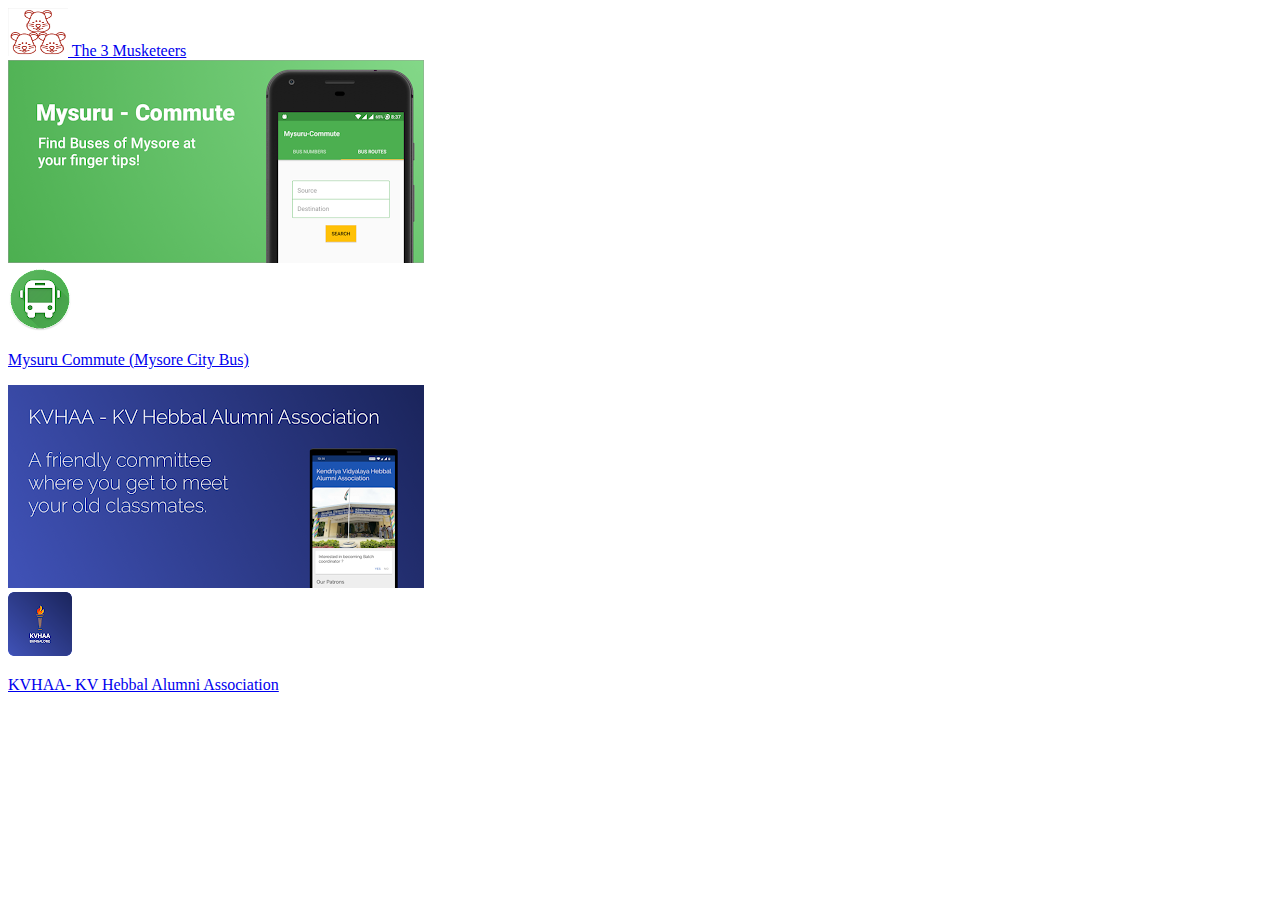
==== index.html @ 0dd7a377 "initial commit" ====
<!doctype html>
<html lang="en">
    <head>
        <!-- Required meta tags -->
        <meta charset="utf-8">
        <meta name="viewport" content="width=device-width, initial-scale=1">
        <link rel="stylesheet" href="..\assets\css\index.css">

        <!-- Bootstrap CSS -->
        <link href="https://cdn.jsdelivr.net/npm/bootstrap@5.0.2/dist/css/bootstrap.min.css" rel="stylesheet" integrity="sha384-EVSTQN3/azprG1Anm3QDgpJLIm9Nao0Yz1ztcQTwFspd3yD65VohhpuuCOmLASjC" crossorigin="anonymous">
        <!-- Optional JavaScript; choose one of the two! -->
    
        <!-- Option 1: Bootstrap Bundle with Popper -->
        <script src="https://cdn.jsdelivr.net/npm/bootstrap@5.0.2/dist/js/bootstrap.bundle.min.js" integrity="sha384-MrcW6ZMFYlzcLA8Nl+NtUVF0sA7MsXsP1UyJoMp4YLEuNSfAP+JcXn/tWtIaxVXM" crossorigin="anonymous"></script>
    
        <!-- Option 2: Separate Popper and Bootstrap JS -->
        <!--
        <script src="https://cdn.jsdelivr.net/npm/@popperjs/core@2.9.2/dist/umd/popper.min.js" integrity="sha384-IQsoLXl5PILFhosVNubq5LC7Qb9DXgDA9i+tQ8Zj3iwWAwPtgFTxbJ8NT4GN1R8p" crossorigin="anonymous"></script>
        <script src="https://cdn.jsdelivr.net/npm/bootstrap@5.0.2/dist/js/bootstrap.min.js" integrity="sha384-cVKIPhGWiC2Al4u+LWgxfKTRIcfu0JTxR+EQDz/bgldoEyl4H0zUF0QKbrJ0EcQF" crossorigin="anonymous"></script>
        -->

        <title>The 3 Musketeers</title>
    </head>
    <body>
        <nav class="navbar navbar-light bg-light border-bottom">
            <div class="container-fluid">
                <a class="navbar-brand fs-1 pb-2 fw-bold" href="#">
                    <img src="assets\icons\3musk(1).png" alt="logo" width="60" height="48" class="img-fluid d-inline-block align-text-top">
                    The 3 Musketeers
                </a>
            </div>
        </nav>
        <div class="container">
            <div class="row mt-5">
                <div class="col-sm-4 p-0">
                    <a href="mysuru-commute/mysuru-commute.html" class="card text-decoration-none text-dark">
                        <img src="assets\icons\mcbanner.webp" class="img-fluid card-img-top rounded-2" alt="...">
                        <div class="card-body rounded-3 d-flex flex-row align-items-center">
                            <img src="assets\icons\mclogo.webp" alt="..." class="ps-2 pe-3">
                            <p class="card-text fw-bold">Mysuru Commute (Mysore City Bus)</p>
                        </div>
                    </a>
                </div>
                <div class="col-sm-4 p-0 ms-lg-3">
                    <a href="kvhaa\kvhaa.html" class="card text-decoration-none text-dark">
                        <img src="assets\icons\kvhaa.webp" class="img-fluid card-img-top rounded-2" alt="...">
                        <div class="card-body rounded-3 d-flex flex-row align-items-center">
                            <img src="assets\icons\kvhaalogo.webp" alt="..." class="ps-2 pe-3">
                            <p class="card-text fw-bold">KVHAA- KV Hebbal Alumni Association</p>
                        </div>
                    </a>
                </div>
            </div>
        </div>
    </body>
</html>
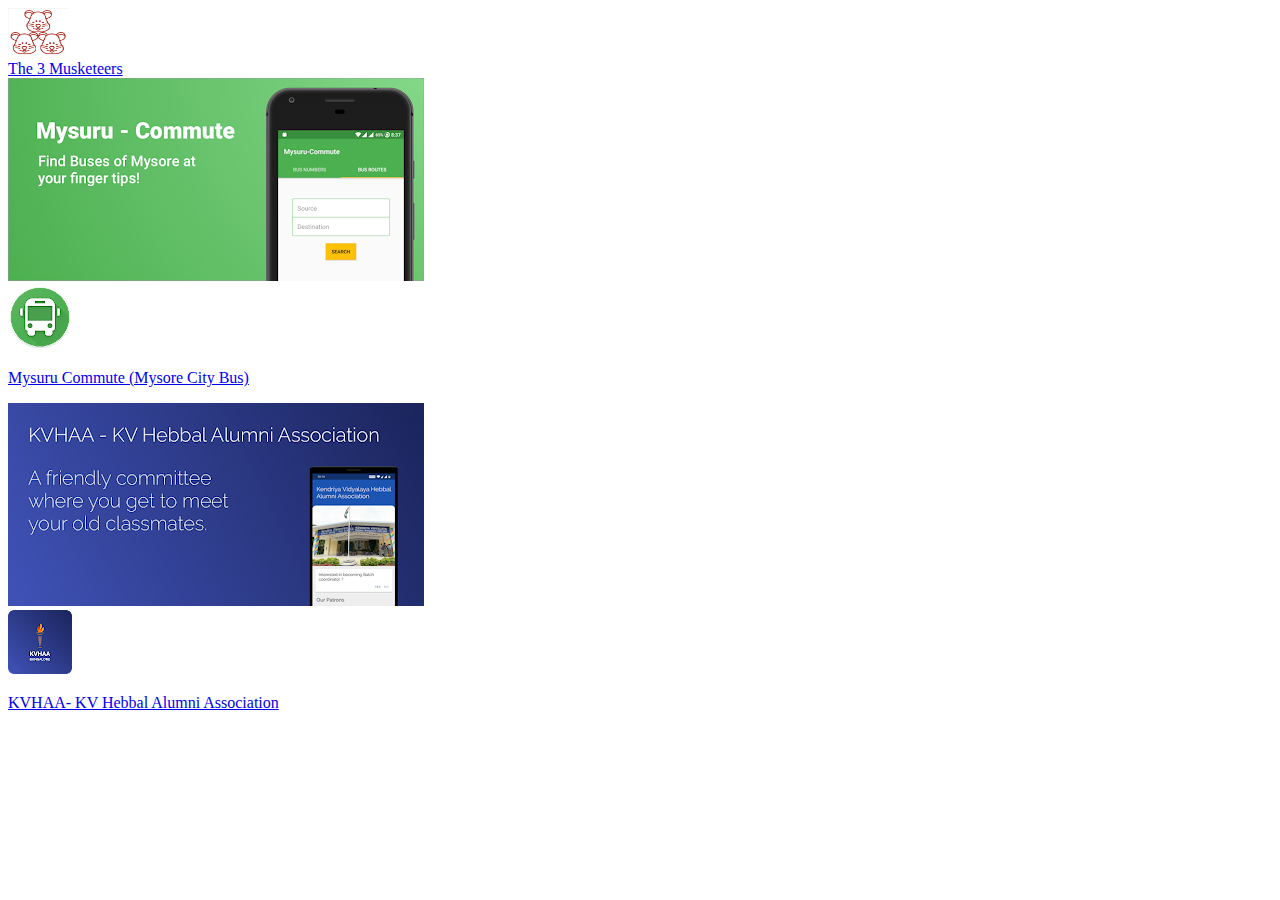
==== commit a76bf310: "fixed navbar, layout issues" ====
--- a/index.html
+++ b/index.html
@@ -5,6 +5,16 @@
         <meta charset="utf-8">
         <meta name="viewport" content="width=device-width, initial-scale=1">
         <link rel="stylesheet" href="..\assets\css\index.css">
+
+        <!-- favicon -->
+
+        <link rel="icon" type="image/x-icon" href="assets\icons\favicon.ico">
+
+        <!-- author, keywords, desc. -->
+
+        <meta name="description" content="The Three Musketeers apps">
+        <meta name="keywords" content="The Three Musketeers, KVHAA, Mysuru commute">
+        <meta name="author" content="The Three Musketeers">
 
         <!-- Bootstrap CSS -->
         <link href="https://cdn.jsdelivr.net/npm/bootstrap@5.0.2/dist/css/bootstrap.min.css" rel="stylesheet" integrity="sha384-EVSTQN3/azprG1Anm3QDgpJLIm9Nao0Yz1ztcQTwFspd3yD65VohhpuuCOmLASjC" crossorigin="anonymous">
@@ -22,33 +32,37 @@
         <title>The 3 Musketeers</title>
     </head>
     <body>
-        <nav class="navbar navbar-light bg-light border-bottom">
-            <div class="container-fluid">
-                <a class="navbar-brand fs-1 pb-2 fw-bold" href="#">
-                    <img src="assets\icons\3musk(1).png" alt="logo" width="60" height="48" class="img-fluid d-inline-block align-text-top">
-                    The 3 Musketeers
-                </a>
-            </div>
-        </nav>
-        <div class="container">
-            <div class="row mt-5">
-                <div class="col-sm-4 p-0">
-                    <a href="mysuru-commute/mysuru-commute.html" class="card text-decoration-none text-dark">
-                        <img src="assets\icons\mcbanner.webp" class="img-fluid card-img-top rounded-2" alt="...">
-                        <div class="card-body rounded-3 d-flex flex-row align-items-center">
-                            <img src="assets\icons\mclogo.webp" alt="..." class="ps-2 pe-3">
-                            <p class="card-text fw-bold">Mysuru Commute (Mysore City Bus)</p>
+        <div class="mb-5">
+            <nav class="navbar navbar-light bg-light border-bottom">
+                <div class="container-fluid">
+                    <a class="navbar-brand fs-1 py-auto fw-bold d-flex flex-row align-items-center" href="#">
+                        <img src="assets\icons\3musk(1).png" alt="logo" width="60" height="48" class="d-inline-block align-text-top img-fluid">
+                        <div class="py-auto fw-bold ">
+                            The 3 Musketeers
                         </div>
                     </a>
                 </div>
-                <div class="col-sm-4 p-0 ms-lg-3">
-                    <a href="kvhaa\kvhaa.html" class="card text-decoration-none text-dark">
-                        <img src="assets\icons\kvhaa.webp" class="img-fluid card-img-top rounded-2" alt="...">
-                        <div class="card-body rounded-3 d-flex flex-row align-items-center">
-                            <img src="assets\icons\kvhaalogo.webp" alt="..." class="ps-2 pe-3">
-                            <p class="card-text fw-bold">KVHAA- KV Hebbal Alumni Association</p>
-                        </div>
-                    </a>
+            </nav>
+            <div class="container">
+                <div class="row gap-4 mt-5">
+                    <div class="col-sm-4 p-0 app-cards d-flex">
+                        <a href="mysuru-commute/mysuru-commute.html" class="card text-decoration-none text-dark">
+                            <img src="assets\icons\mcbanner.webp" class="img-fluid card-img-top rounded-2" alt="...">
+                            <div class="card-body rounded-3 d-flex flex-row align-items-center">
+                                <img src="assets\icons\mclogo.webp" alt="..." class="ps-2 pe-3">
+                                <p class="card-text fw-bold">Mysuru Commute (Mysore City Bus)</p>
+                            </div>
+                        </a>
+                    </div>
+                    <div class="col-sm-4 p-0 ms-md-5 app-cards d-flex">
+                        <a href="kvhaa\kvhaa.html" class="card text-decoration-none text-dark">
+                            <img src="assets\icons\kvhaa.webp" class="img-fluid card-img-top rounded-2" alt="...">
+                            <div class="card-body rounded-3 d-flex flex-row align-items-center">
+                                <img src="assets\icons\kvhaalogo.webp" alt="..." class="ps-2 pe-3">
+                                <p class="card-text fw-bold">KVHAA- KV Hebbal Alumni Association</p>
+                            </div>
+                        </a>
+                    </div>
                 </div>
             </div>
         </div>
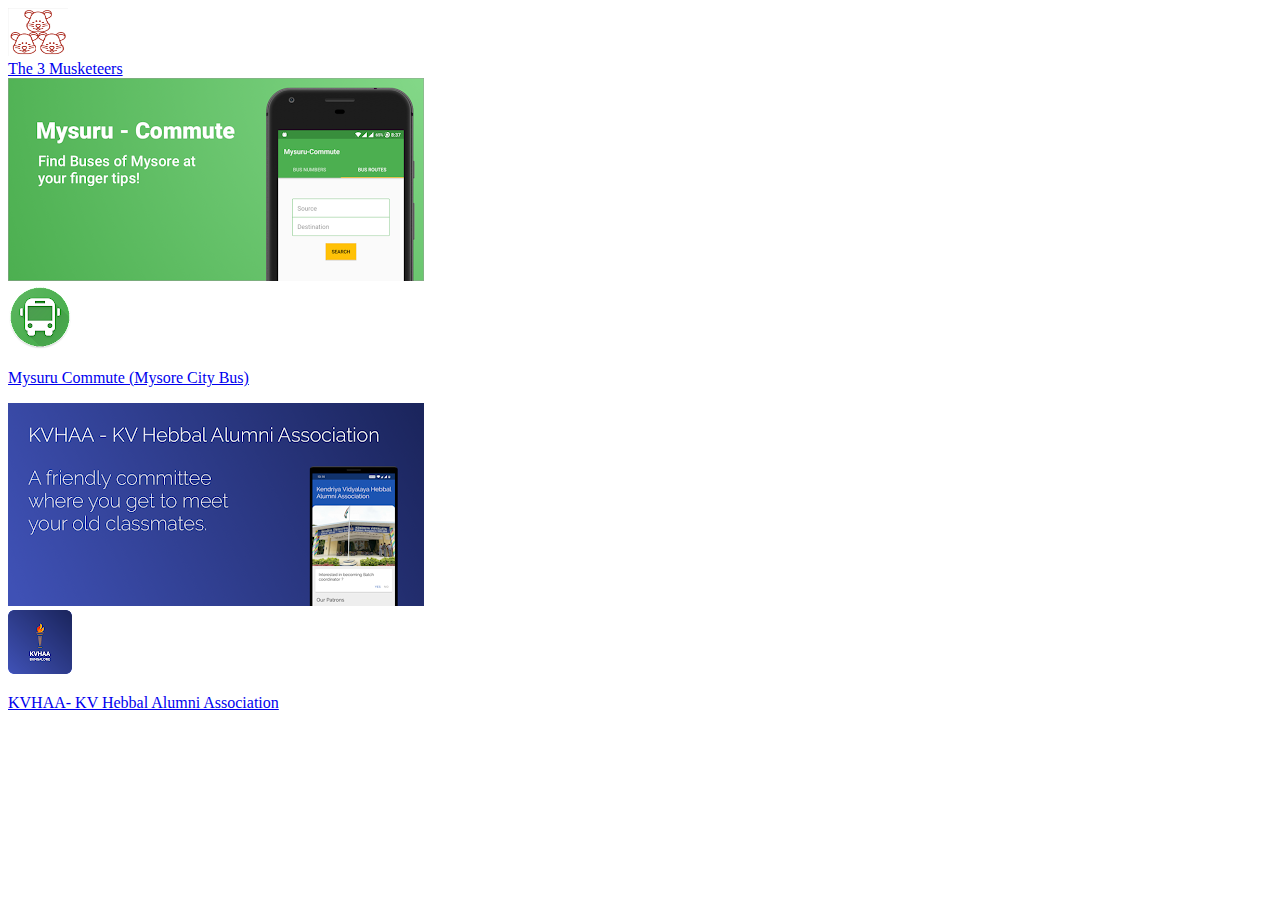
==== commit fec5b931: "fixed horizontal scroll" ====
--- a/index.html
+++ b/index.html
@@ -4,7 +4,7 @@
         <!-- Required meta tags -->
         <meta charset="utf-8">
         <meta name="viewport" content="width=device-width, initial-scale=1">
-        <link rel="stylesheet" href="..\assets\css\index.css">
+        <link rel="stylesheet" href="assets\css\index.css">
 
         <!-- favicon -->
 
@@ -32,9 +32,9 @@
         <title>The 3 Musketeers</title>
     </head>
     <body>
-        <div class="mb-5">
-            <nav class="navbar navbar-light bg-light border-bottom">
-                <div class="container-fluid">
+        <div class="mb-5 w-100">
+            <nav class="px-2 navbar navbar-light bg-light border-bottom">
+                <div class="container-fluid p-0">
                     <a class="navbar-brand fs-1 py-auto fw-bold d-flex flex-row align-items-center" href="#">
                         <img src="assets\icons\3musk(1).png" alt="logo" width="60" height="48" class="d-inline-block align-text-top img-fluid">
                         <div class="py-auto fw-bold ">
@@ -43,26 +43,24 @@
                     </a>
                 </div>
             </nav>
-            <div class="container">
-                <div class="row gap-4 mt-5">
-                    <div class="col-sm-4 p-0 app-cards d-flex">
-                        <a href="mysuru-commute/mysuru-commute.html" class="card text-decoration-none text-dark">
-                            <img src="assets\icons\mcbanner.webp" class="img-fluid card-img-top rounded-2" alt="...">
-                            <div class="card-body rounded-3 d-flex flex-row align-items-center">
-                                <img src="assets\icons\mclogo.webp" alt="..." class="ps-2 pe-3">
-                                <p class="card-text fw-bold">Mysuru Commute (Mysore City Bus)</p>
-                            </div>
-                        </a>
-                    </div>
-                    <div class="col-sm-4 p-0 ms-md-5 app-cards d-flex">
-                        <a href="kvhaa\kvhaa.html" class="card text-decoration-none text-dark">
-                            <img src="assets\icons\kvhaa.webp" class="img-fluid card-img-top rounded-2" alt="...">
-                            <div class="card-body rounded-3 d-flex flex-row align-items-center">
-                                <img src="assets\icons\kvhaalogo.webp" alt="..." class="ps-2 pe-3">
-                                <p class="card-text fw-bold">KVHAA- KV Hebbal Alumni Association</p>
-                            </div>
-                        </a>
-                    </div>
+            <div class="container-fluid px-0 row gap-4 mt-5 mx-0">
+                <div class="col-sm-3 p-0 app-cards d-flex justify-content-center">
+                    <a href="mysuru-commute/mysuru-commute.html" class="card text-decoration-none text-dark">
+                        <img src="assets\icons\mcbanner.webp" class="img-fluid card-img-top rounded-2" alt="...">
+                        <div class="card-body rounded-3 d-flex flex-row align-items-center">
+                            <img src="assets\icons\mclogo.webp" alt="..." class="ps-2 pe-3">
+                            <p class="card-text fw-bold">Mysuru Commute (Mysore City Bus)</p>
+                        </div>
+                    </a>
+                </div>
+                <div class="col-sm-3 p-0 app-cards d-flex justify-content-center">
+                    <a href="kvhaa\kvhaa.html" class="card text-decoration-none text-dark">
+                        <img src="assets\icons\kvhaa.webp" class="img-fluid card-img-top rounded-2" alt="...">
+                        <div class="card-body rounded-3 d-flex flex-row align-items-center">
+                            <img src="assets\icons\kvhaalogo.webp" alt="..." class="ps-2 pe-3">
+                            <p class="card-text fw-bold">KVHAA- KV Hebbal Alumni Association</p>
+                        </div>
+                    </a>
                 </div>
             </div>
         </div>
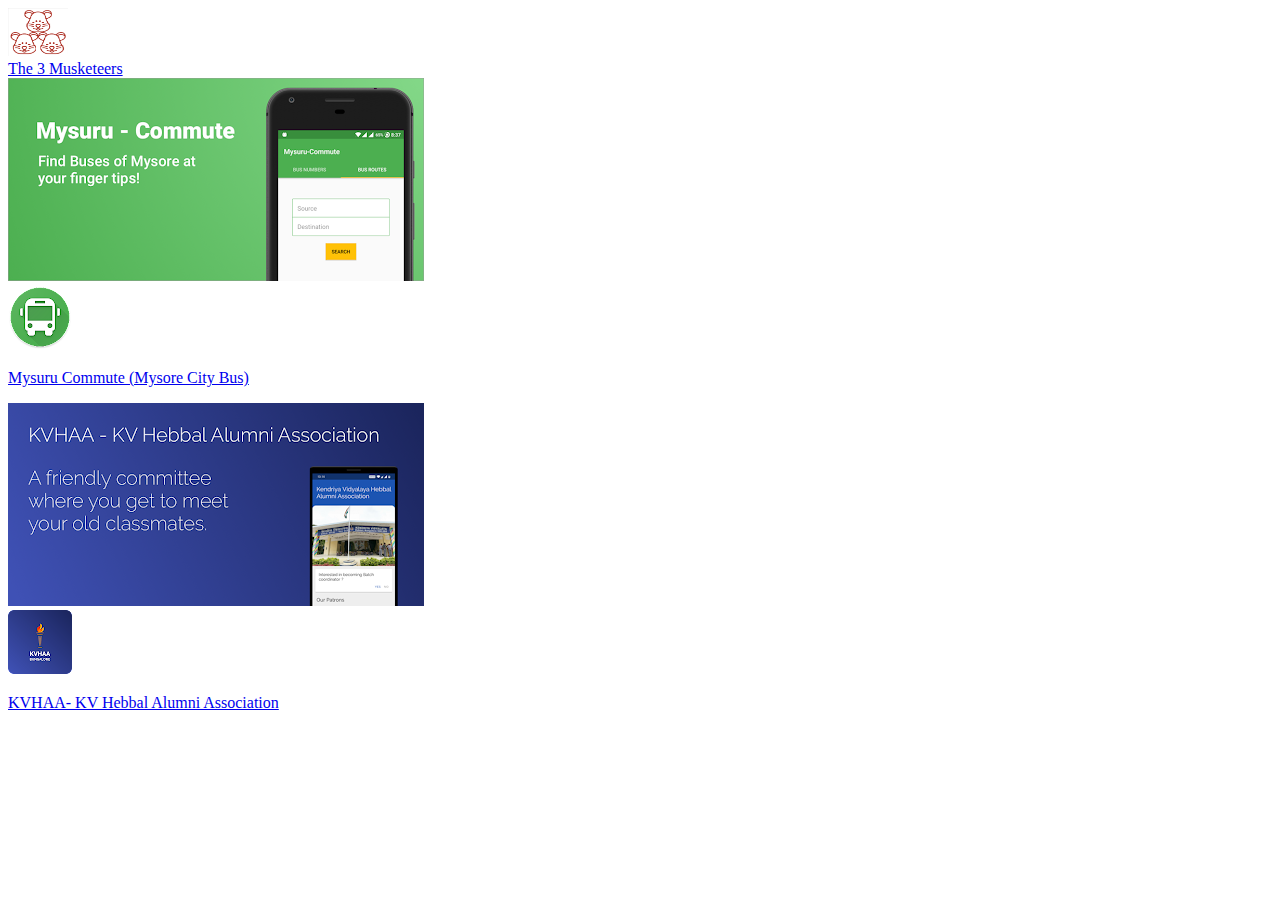
==== commit c319ded4: "license update" ====
--- a/index.html
+++ b/index.html
@@ -65,4 +65,16 @@
             </div>
         </div>
     </body>
+    <script>
+        const url = new URL(window.location.href);
+        const bg = url.searchParams.get("bgColor")?.replace("%23", "#");
+        const textClr = url.searchParams.get("textColor")?.replace("%23", "#");
+        const titleTextClr = url.searchParams.get("titleTextColor")?.replace("%23", "#");
+        document.body.style.background = bg;
+        document.body.style.color = textClr;
+        elements = document.getElementsByClassName("title-fs");
+        for (var i = 0; i < elements.length; i++) {
+          elements[i].style.color = titleTextClr;
+        }
+      </script>
 </html>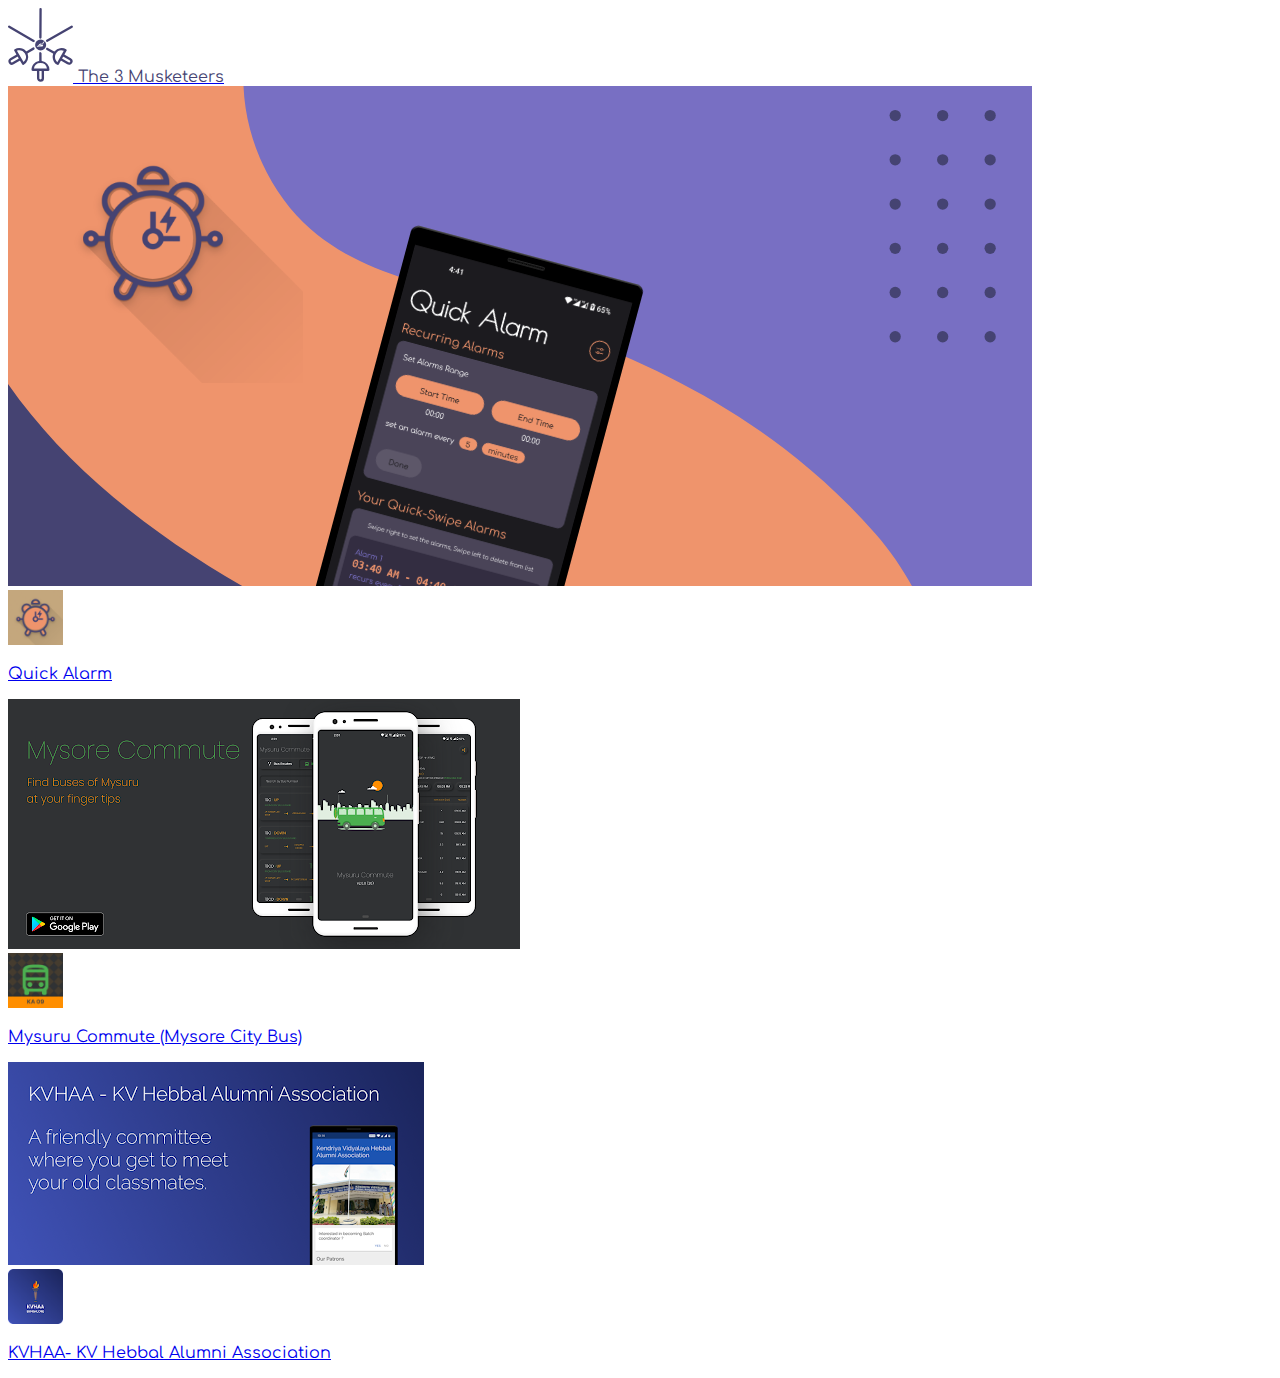
==== commit 5dbe4c6f: "logo update" ====
--- a/index.html
+++ b/index.html
@@ -28,27 +28,59 @@
         <script src="https://cdn.jsdelivr.net/npm/@popperjs/core@2.9.2/dist/umd/popper.min.js" integrity="sha384-IQsoLXl5PILFhosVNubq5LC7Qb9DXgDA9i+tQ8Zj3iwWAwPtgFTxbJ8NT4GN1R8p" crossorigin="anonymous"></script>
         <script src="https://cdn.jsdelivr.net/npm/bootstrap@5.0.2/dist/js/bootstrap.min.js" integrity="sha384-cVKIPhGWiC2Al4u+LWgxfKTRIcfu0JTxR+EQDz/bgldoEyl4H0zUF0QKbrJ0EcQF" crossorigin="anonymous"></script>
         -->
-
+        <link rel="preconnect" href="https://fonts.googleapis.com">
+        <link rel="preconnect" href="https://fonts.gstatic.com" crossorigin>
+        <link href="https://fonts.googleapis.com/css2?family=Alike&family=Comfortaa:wght@400;500;600;700&display=swap" rel="stylesheet">
         <title>The 3 Musketeers</title>
     </head>
     <body>
         <div class="mb-5 w-100">
-            <nav class="px-2 navbar navbar-light bg-light border-bottom">
+            <nav id="nav" class="px-2 navbar navbar-light border-bottom">
                 <div class="container-fluid p-0">
-                    <a class="navbar-brand fs-1 py-auto fw-bold d-flex flex-row align-items-center" href="#">
-                        <img src="assets\icons\3musk(1).png" alt="logo" width="60" height="48" class="d-inline-block align-text-top img-fluid">
-                        <div class="py-auto fw-bold ">
+                    <a class="navbar-brand fs-1 py-auto fw-bold d-flex flex-row align-items-center" href="#" >
+                        <svg xmlns="http://www.w3.org/2000/svg" xmlns:vectornator="http://vectornator.io" xml:space="preserve" stroke-miterlimit="10" style="fill-rule:nonzero;clip-rule:evenodd;stroke-linecap:round;stroke-linejoin:round;pointer-events: none;" width="65px" viewBox="0 0 166.71 189.86">
+                            <clipPath id="a">
+                                <path d="M0 0h166.71v189.86H0z"/>
+                            </clipPath>
+                            <g vectornator:layerName="Layer 1">
+                                <g id="logo" vectornator:layerName="Group 13" fill="#454372" clip-path="url(#a)">
+                                    <path vectornator:layerName="Curve 1" d="M83.72 80.53A14.17 14.17 0 1 0 97.88 94.7c0-3.67-1.44-6.99-3.72-9.5a6.4 6.4 0 0 0-2 2.5c-.15.4-.25.87-.35 1.31a6.38 6.38 0 0 1-.5 1.53c-.3.58-1.22.91-2.12 1.22-.33.11-.83.26-1 .38-.12.2-.21.41-.31.59-.11.22-.28.5-.41.78h-.1c-.29 0-.57.01-.84.03.1 0 .41-.88.47-1 .15-.31.3-.63.47-.94.38-.72.83-1.42 1.25-2.12 1.17-1.95 2.66-3.92 4.66-5.1a14.01 14.01 0 0 0-9.66-3.84Zm.69 10.4c.97 0 1.67.27 2.15.6-.2.4-.56 1.12-1.03 2.13a10.15 10.15 0 0 0-4.31 1.87c-.52.36-.94.66-1.28.72-.23.04-.39.24-.35.47.04.2.2.37.41.37l.1-.03c.52-.1.98-.42 1.59-.84a9.1 9.1 0 0 1 5.69-1.88h2.3c.21.05.38.19.48.38.1.22.12.47 0 .69l-1.78 3.06a.69.69 0 0 1-.72.34c-.38-.05-1.5-.19-3.63-.19-.84 0-2.14.2-3.4.41-1.27.2-2.46.4-3.25.4-2.46 0-3.34-1.34-3.38-1.4a.45.45 0 0 1-.03-.44.45.45 0 0 1 .37-.22c.02 0 1.63-.07 3.07-.4 1.32-2.3 3.5-6.03 7-6.03Z"/>
+                                    <g vectornator:layerName="Group 12">
+                                    <path vectornator:layerName="Curve 1" d="M83.53 0a2.9 2.9 0 0 0-2.97 2.97l-.44 72.69c0 .85.35 1.63.84 2.12.5.5 1.28.84 2.13.85a2.87 2.87 0 0 0 2.97-2.94L86.5 3a2.92 2.92 0 0 0-2.97-3Z"/>
+                                    <path vectornator:layerName="Curve 2" d="M83.67 113.23a3 3 0 0 0-3.6 2.9l.05 18.54c0 .42-.34.9-.83.98-10.74 2.02-19.04 11.52-19 22.84 0 .85.37 1.62.87 2.11a3 3 0 0 0 2.1.86l10.06-.04c.57 0 .98.43.98 1l.08 17.93a8.98 8.98 0 0 0 2.72 6.38 9.33 9.33 0 0 0 6.37 2.66 9 9 0 0 0 8.94-9.02l-.08-17.97c0-.57.43-.98 1-.98l10.02-.04c1.7 0 3.05-1.37 2.97-3a23.09 23.09 0 0 0-19.25-22.62.95.95 0 0 1-.85-1l-.15-18.43c0-1.41-.99-2.83-2.4-3.1Zm-.48 28.13A17.1 17.1 0 0 1 100 155.23l-33.53.26a17.15 17.15 0 0 1 16.7-14.13Zm-1.9 20.11 3.97-.04c.56 0 1 .43 1 1l.06 17.96c0 1.7-1.32 3.03-2.94 2.97-1.63-.07-3.07-1.32-3-2.94l-.08-17.97c0-.57.42-.98.99-.98Z"/>
+                                    </g>
+                                    <g vectornator:layerName="Group 8">
+                                    <path vectornator:layerName="Curve 1" d="M166.1 46.5a2.9 2.9 0 0 0-4.05-1.08L98.88 81.38a3.05 3.05 0 0 0-1.41 1.8c-.19.67-.1 1.52.33 2.26a2.87 2.87 0 0 0 4.03 1.1l63.16-35.97a2.92 2.92 0 0 0 1.12-4.07Z"/>
+                                    <path vectornator:layerName="Curve 2" d="M68.12 103.24a3 3 0 0 0-4.32-1.66l-16.02 9.3c-.37.22-.95.17-1.26-.22-7.12-8.3-19.5-10.73-29.28-5.04a3.05 3.05 0 0 0-1.4 1.8 3 3 0 0 0 .3 2.26l5.07 8.7a.96.96 0 0 1-.37 1.34l-15.5 9.03a8.98 8.98 0 0 0-4.16 5.55 9.33 9.33 0 0 0 .88 6.84 9 9 0 0 0 12.3 3.24l15.51-9.06a.96.96 0 0 1 1.34.37l5.05 8.67a2.92 2.92 0 0 0 4.08 1.08 23.09 23.09 0 0 0 9.97-27.99.95.95 0 0 1 .43-1.23l15.9-9.35c1.22-.71 1.95-2.27 1.48-3.63Zm-24.6 13.65a17.08 17.08 0 0 1-3.6 21.5l-17-28.9c7.56-2.77 16.3.16 20.6 7.4Zm-18.37 8.41 2.02 3.42a.98.98 0 0 1-.35 1.37l-15.54 9.02a2.87 2.87 0 0 1-4.04-1.06c-.76-1.44-.4-3.3 1.05-4.06l15.52-9.06a.96.96 0 0 1 1.34.37Z"/>
+                                    </g>
+                                    <g vectornator:layerName="Group 11">
+                                    <path vectornator:layerName="Curve 1" d="M.43 46.42a2.9 2.9 0 0 0 1.09 4.06L64.25 87.2c.73.43 1.58.51 2.26.33a3.06 3.06 0 0 0 1.8-1.42 2.87 2.87 0 0 0-1.07-4.03L4.51 45.35a2.92 2.92 0 0 0-4.08 1.07Z"/>
+                                    <path vectornator:layerName="Curve 2" d="M98.55 102.92a3 3 0 0 0 .73 4.56l16.07 9.22c.37.22.62.75.43 1.22-3.62 10.3.46 22.25 10.28 27.87.74.42 1.6.5 2.27.3a3 3 0 0 0 1.79-1.38l5-8.74a.96.96 0 0 1 1.35-.35l15.57 8.9a8.98 8.98 0 0 0 6.89.84 9.34 9.34 0 0 0 5.48-4.2 9 9 0 0 0-3.34-12.25l-15.6-8.91a.96.96 0 0 1-.35-1.35l4.98-8.7a2.92 2.92 0 0 0-1.1-4.08 23.09 23.09 0 0 0-29.23 5.36c-.3.4-.8.52-1.29.24l-16.04-9.09c-1.22-.7-2.94-.55-3.89.54Zm24.13 14.47a17.08 17.08 0 0 1 20.42-7.63l-16.54 29.17c-6.17-5.16-8-14.2-3.88-21.54Zm16.47 11.7 1.95-3.45a.98.98 0 0 1 1.36-.38l15.59 8.94a2.87 2.87 0 0 1 1.1 4.03c-.87 1.38-2.67 2-4.05 1.13l-15.6-8.92a.96.96 0 0 1-.35-1.34Z"/>
+                                    </g>
+                                </g>
+                            </g>
+                        </svg>
+                        <span class="py-auto fw-bold app-font ms-3" id="title">
                             The 3 Musketeers
-                        </div>
+                        </span>
                     </a>
                 </div>
             </nav>
             <div class="container-fluid px-0 row gap-4 mt-5 mx-0">
                 <div class="col-sm-3 p-0 app-cards d-flex justify-content-center">
+                    <a href="quick-alarm/quick-alarm.html" class="card text-decoration-none text-dark">
+                        <img src="assets/icons/quickAl.png" class="img-fluid card-img-top rounded-2" alt="...">
+                        <div class="card-body rounded-3 d-flex flex-row align-items-center">
+                            <img src="assets/icons/quickAlLogo.png" alt="..." class="ms-2 me-3 rounded" style="max-width: 55px;">
+                            <p class="card-text fw-bold">Quick Alarm</p>
+                        </div>
+                    </a>
+                </div>
+                <div class="col-sm-3 p-0 app-cards d-flex justify-content-center">
                     <a href="mysuru-commute/mysuru-commute.html" class="card text-decoration-none text-dark">
-                        <img src="assets\icons\mcbanner.webp" class="img-fluid card-img-top rounded-2" alt="...">
+                        <img src="assets/icons/mcBanner.png" class="img-fluid card-img-top rounded-2" alt="...">
                         <div class="card-body rounded-3 d-flex flex-row align-items-center">
-                            <img src="assets\icons\mclogo.webp" alt="..." class="ps-2 pe-3">
+                            <img src="assets/icons/mclogo2.webp" alt="..." class="ms-2 me-3 rounded" style="max-width: 55px;">
                             <p class="card-text fw-bold">Mysuru Commute (Mysore City Bus)</p>
                         </div>
                     </a>
@@ -57,7 +89,7 @@
                     <a href="kvhaa\kvhaa.html" class="card text-decoration-none text-dark">
                         <img src="assets\icons\kvhaa.webp" class="img-fluid card-img-top rounded-2" alt="...">
                         <div class="card-body rounded-3 d-flex flex-row align-items-center">
-                            <img src="assets\icons\kvhaalogo.webp" alt="..." class="ps-2 pe-3">
+                            <img src="assets\icons\kvhaalogo.webp" alt="..." class="ms-2 me-3 rounded" style="max-width: 55px;">
                             <p class="card-text fw-bold">KVHAA- KV Hebbal Alumni Association</p>
                         </div>
                     </a>
@@ -66,6 +98,7 @@
         </div>
     </body>
     <script>
+        const defaultLogoClr = "#454372";
         const url = new URL(window.location.href);
         const bg = url.searchParams.get("bgColor")?.replace("%23", "#");
         const textClr = url.searchParams.get("textColor")?.replace("%23", "#");
@@ -76,5 +109,11 @@
         for (var i = 0; i < elements.length; i++) {
           elements[i].style.color = titleTextClr;
         }
+        const logo = document.getElementById("logo");
+        const title = document.getElementById("title");
+        const nav = document.getElementById("nav");
+        logo.style.fill = textClr || defaultLogoClr;
+        title.style.color = textClr || defaultLogoClr;
+        title.style.backgroundColor = bg;
       </script>
 </html>